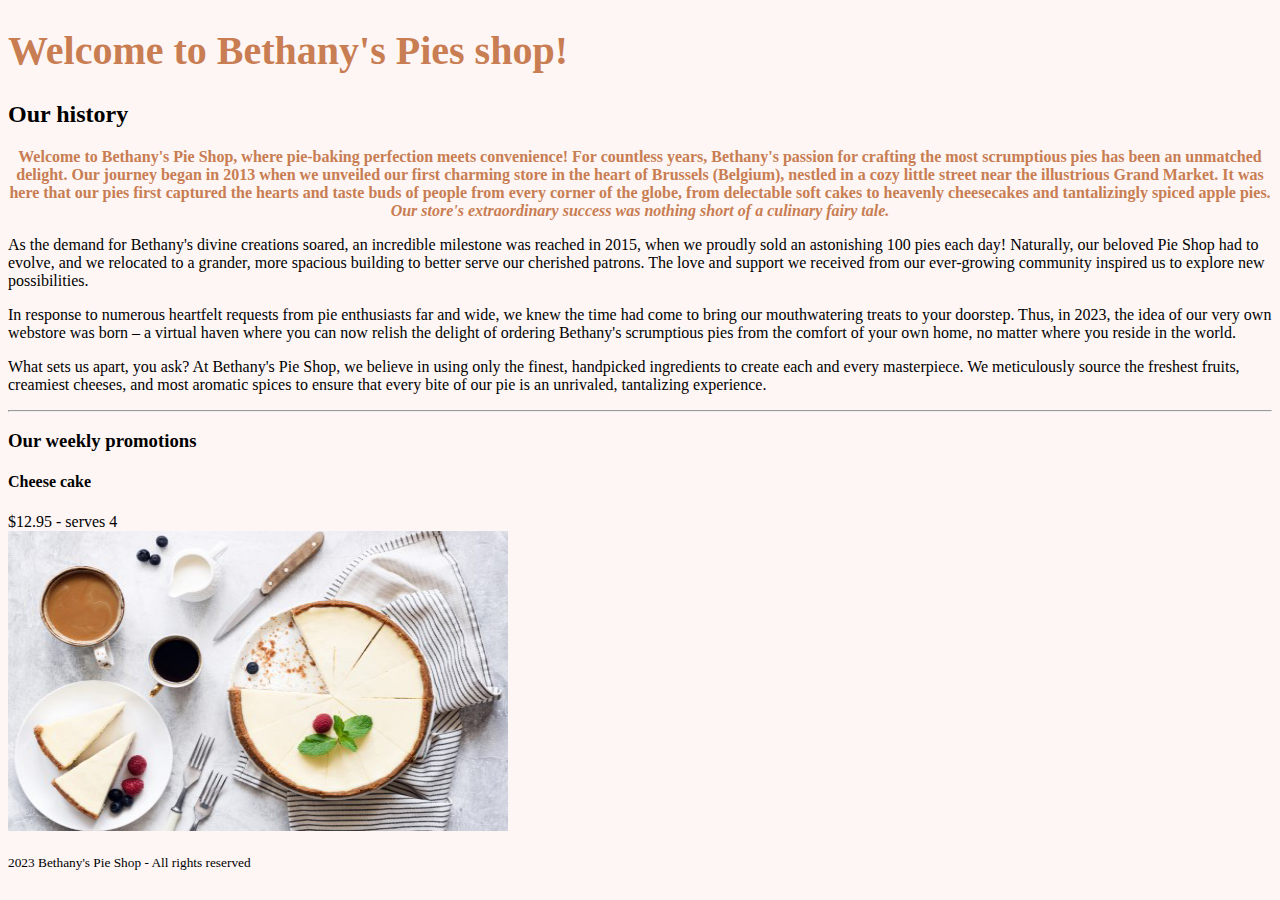
==== BethanyPieShop/index.html @ 14434d57 "Add project files." ====
<!DOCTYPE html>
<html>

<head>
    <meta charset='utf-8'>
    <title>Welcom to Bethany's Pie Shop!</title>
    <meta name='author' content="Bethany's Pie Shop">
    <meta name='description' content="Store front for Bethany's Pie Shop">
    <meta name='viewport' content='width=device-width, initial-scale=1'>
    <!-- allows to show for multiple types of displays (mobile)-->
</head>

<body style='background-color: #fef6f5; font-family: verdana;'>
    <h1 style='font-size: 40px;color: #c87d52;'>Welcome to Bethany's Pies shop!</h1>
    <h2>Our history</h2>
    <p style='text-align: center;font-weight: bold;color:  #c87d52; '>
        Welcome to <b>Bethany's Pie Shop</b>, where pie-baking perfection meets convenience! For countless years,
        Bethany's passion for crafting the most scrumptious pies has been an unmatched delight.
        Our journey began in 2013 when we unveiled our first charming store in the heart of Brussels (Belgium),
        nestled in a cozy little street near the illustrious Grand Market. It was here that our pies first captured the
        hearts and taste buds of
        people from every corner of the globe, from delectable soft cakes to heavenly cheesecakes and tantalizingly
        spiced apple pies.
        <i>Our store's extraordinary success was nothing short of a culinary fairy tale.</i>
    </p>
    <p>
        As the demand for Bethany's divine creations soared,
        an incredible milestone was reached in 2015, when we proudly sold an astonishing 100 pies each day! Naturally,
        our beloved Pie Shop had to evolve,
        and we relocated to a grander, more spacious building to better serve our cherished patrons. The love and
        support we received from our ever-growing community
        inspired us to explore new possibilities.
    </p>


    <p>
        In response to numerous heartfelt requests from pie enthusiasts far and wide, we knew the time
        had
        come to bring our mouthwatering treats to your doorstep. Thus, in 2023, the idea of our very own
        webstore was born – a virtual haven where you can now relish the delight of ordering Bethany's
        scrumptious pies from the comfort of your own home, no matter where you reside in the world.</p>
    <p>
        What sets us apart, you ask? At Bethany's Pie Shop, we believe in using only the finest,
        handpicked
        ingredients to create each and every masterpiece. We meticulously source the freshest fruits,
        creamiest cheeses, and most aromatic spices to ensure that every bite of our pie is an
        unrivaled,
        tantalizing experience.
    </p>

    <hr>
    <h3 style='font-family: verdana;'>Our weekly promotions</h3>
    <h4>Cheese cake</h4>
    $12.95 - serves 4<br>
    <img src='cheesecake.jpg' width='500' height='300' alt='Cheese cake with strawberry'    />
    <br><br>

    <small>2023 Bethany's Pie Shop - All rights reserved</small>
</body>

</html>
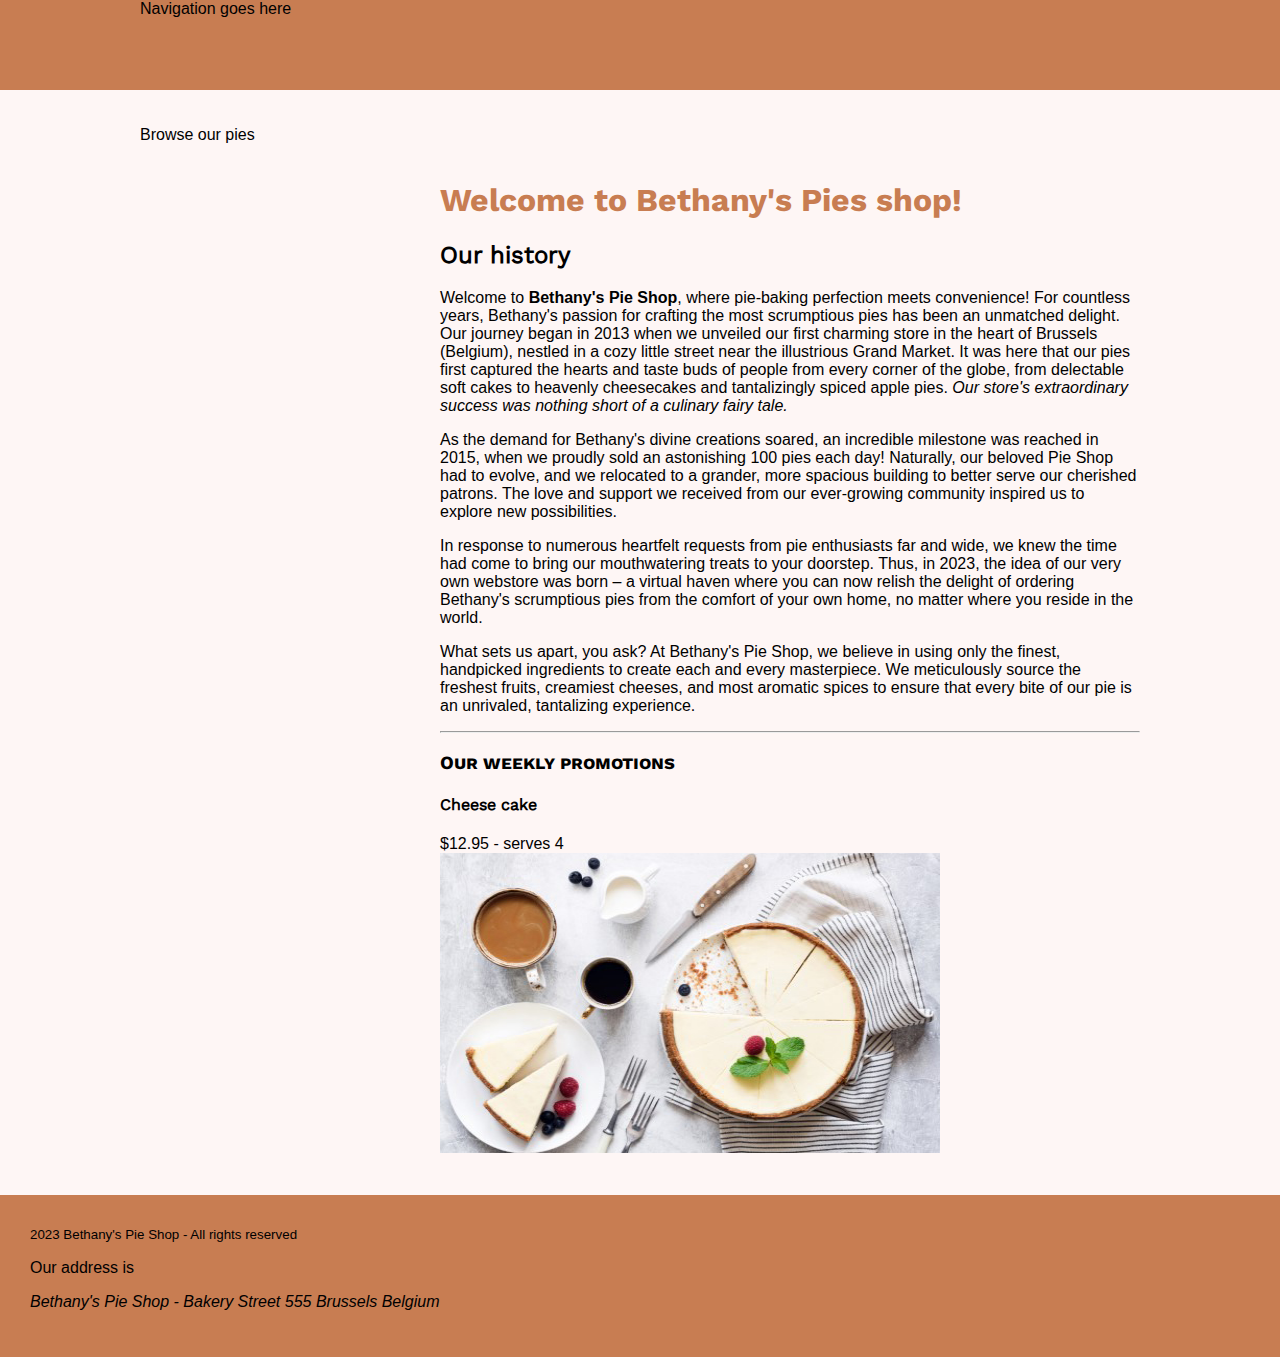
==== commit 39fb91e7: "Committing" ====
--- a/BethanyPieShop/index.html
+++ b/BethanyPieShop/index.html
@@ -8,54 +8,85 @@
     <meta name='description' content="Store front for Bethany's Pie Shop">
     <meta name='viewport' content='width=device-width, initial-scale=1'>
     <!-- allows to show for multiple types of displays (mobile)-->
+    <link rel="stylesheet" href="styles.css">
 </head>
 
-<body style='background-color: #fef6f5; font-family: verdana;'>
-    <h1 style='font-size: 40px;color: #c87d52;'>Welcome to Bethany's Pies shop!</h1>
-    <h2>Our history</h2>
-    <p style='text-align: center;font-weight: bold;color:  #c87d52; '>
-        Welcome to <b>Bethany's Pie Shop</b>, where pie-baking perfection meets convenience! For countless years,
-        Bethany's passion for crafting the most scrumptious pies has been an unmatched delight.
-        Our journey began in 2013 when we unveiled our first charming store in the heart of Brussels (Belgium),
-        nestled in a cozy little street near the illustrious Grand Market. It was here that our pies first captured the
-        hearts and taste buds of
-        people from every corner of the globe, from delectable soft cakes to heavenly cheesecakes and tantalizingly
-        spiced apple pies.
-        <i>Our store's extraordinary success was nothing short of a culinary fairy tale.</i>
-    </p>
-    <p>
-        As the demand for Bethany's divine creations soared,
-        an incredible milestone was reached in 2015, when we proudly sold an astonishing 100 pies each day! Naturally,
-        our beloved Pie Shop had to evolve,
-        and we relocated to a grander, more spacious building to better serve our cherished patrons. The love and
-        support we received from our ever-growing community
-        inspired us to explore new possibilities.
-    </p>
+<body>
+    <div id="wrapper">
+    <header id="main-header">
+        <nav>Navigation goes here</nav>
+    </header>
+    <div id="main-content">
+        <aside id="left-menu">
+            <header>
+                <p class="aside-header">Browse our pies</p>
+            </header>
+        </aside>
+        <main id="main">
+            <article>
+                <header>
+                    <h1>Welcome to Bethany's Pies shop!</h1>
+                </header>
+                <h2>Our history</h2>
+                <p>
+                    Welcome to <b>Bethany's Pie Shop</b>, where pie-baking perfection meets convenience! For countless
+                    years,
+                    Bethany's passion for crafting the most scrumptious pies has been an unmatched delight.
+                    Our journey began in 2013 when we unveiled our first charming store in the heart of Brussels
+                    (Belgium),
+                    nestled in a cozy little street near the illustrious Grand Market. It was here that our pies first
+                    captured the
+                    hearts and taste buds of
+                    people from every corner of the globe, from delectable soft cakes to heavenly cheesecakes and
+                    tantalizingly
+                    spiced apple pies.
+                    <i>Our store's extraordinary success was nothing short of a culinary fairy tale.</i>
+                </p>
+                <p>
+                    As the demand for Bethany's divine creations soared,
+                    an incredible milestone was reached in 2015, when we proudly sold an astonishing 100 pies each day!
+                    Naturally,
+                    our beloved Pie Shop had to evolve,
+                    and we relocated to a grander, more spacious building to better serve our cherished patrons. The
+                    love
+                    and
+                    support we received from our ever-growing community
+                    inspired us to explore new possibilities.
+                </p>
 
 
-    <p>
-        In response to numerous heartfelt requests from pie enthusiasts far and wide, we knew the time
-        had
-        come to bring our mouthwatering treats to your doorstep. Thus, in 2023, the idea of our very own
-        webstore was born – a virtual haven where you can now relish the delight of ordering Bethany's
-        scrumptious pies from the comfort of your own home, no matter where you reside in the world.</p>
-    <p>
-        What sets us apart, you ask? At Bethany's Pie Shop, we believe in using only the finest,
-        handpicked
-        ingredients to create each and every masterpiece. We meticulously source the freshest fruits,
-        creamiest cheeses, and most aromatic spices to ensure that every bite of our pie is an
-        unrivaled,
-        tantalizing experience.
-    </p>
-
-    <hr>
-    <h3 style='font-family: verdana;'>Our weekly promotions</h3>
-    <h4>Cheese cake</h4>
-    $12.95 - serves 4<br>
-    <img src='cheesecake.jpg' width='500' height='300' alt='Cheese cake with strawberry'    />
-    <br><br>
-
-    <small>2023 Bethany's Pie Shop - All rights reserved</small>
+                <p>
+                    In response to numerous heartfelt requests from pie enthusiasts far and wide, we knew the time
+                    had
+                    come to bring our mouthwatering treats to your doorstep. Thus, in 2023, the idea of our very own
+                    webstore was born – a virtual haven where you can now relish the delight of ordering Bethany's
+                    scrumptious pies from the comfort of your own home, no matter where you reside in the world.</p>
+                <p>
+                    What sets us apart, you ask? At Bethany's Pie Shop, we believe in using only the finest,
+                    handpicked
+                    ingredients to create each and every masterpiece. We meticulously source the freshest fruits,
+                    creamiest cheeses, and most aromatic spices to ensure that every bite of our pie is an
+                    unrivaled,
+                    tantalizing experience.
+                </p>
+                <hr>
+            </article>
+            <section id="promos">
+                <h3 id="promo-header">Our weekly promotions</h3>
+                <h4>Cheese cake</h4>
+                $12.95 - serves 4<br>
+                <img src='cheesecake.jpg' width='500' height='300' alt='Cheese cake with strawberry' />
+                <br><br>
+            </section>
+        </main>
+    </div>
+    <footer>
+        <small>2023 Bethany's Pie Shop - All rights reserved</small>
+        <p>Our address is
+        <address>Bethany's Pie Shop - Bakery Street 555 Brussels Belgium</address>
+        </p>
+    </footer>
+</div>
 </body>
 
 </html>--- a/BethanyPieShop/styles.css
+++ b/BethanyPieShop/styles.css
@@ -0,0 +1,135 @@
+body {
+    background-color: #fef6f5;
+    /* font-family: verdana; */
+    font-family: 'Segoe UI', 'Segoe UI', Tahoma, Geneva, Verdana, sans-serif;
+    margin-top: 0px;
+    margin-bottom: 0px;
+    margin-left: auto;
+    margin-right: auto;
+}
+
+
+
+@font-face {
+    font-family: WorkSansBold;
+    src: url(fonts/WorkSans-Bold.ttf);
+}
+
+@font-face {
+    font-family: WorkSansRegular;
+    src: url(fonts/WorkSans-Regular.ttf);
+}
+
+h1 {
+    font-size: 2em;
+    color: #c87d52;
+    font-family: WorkSansBold;
+}
+
+h2,h3,h4 {
+    font-family: WorkSansRegular;
+}
+
+h2 {
+    font-weight: bolder;
+}
+
+#promo-header {
+    font-family: WorkSansBold;
+    font-variant: small-caps;   
+}
+
+#main-header {
+    background-color: #c87d52;
+}
+
+nav {
+    height: 80px;
+    width: 1000px;
+    margin: 0 auto 10px;
+}
+
+#main-content {
+    width: 1000px;
+    margin-left: auto;
+    margin-right: auto;
+}
+
+#left-menu {
+    float: left;
+    width: 30%;
+    padding-top: 20px;
+    padding-right: 50px;
+}
+
+#main {
+    float: right;
+    width: 70%;
+    margin-bottom: 20px;
+}
+
+footer {
+    clear:both;
+    width: 100%;
+    background-color: #c87d52;
+    padding: 30px;
+}
+
+#wrapper {
+    display: flex;
+    flex-direction: column;
+    justify-content: space-between;
+    min-height: 100vh;
+}
+
+
+
+/*
+#main {
+    background-color: #c87d52;
+    margin: 100px 200px;
+    padding: 25px;
+}
+
+
+
+
+
+h2 {
+    text-decoration: underline;
+}
+
+/* # is for ids 
+#promo {
+    background-color: brown;
+    color: white;
+    font-weight: bold;
+}
+
+/*  . is for class names   
+.intro-text {
+    font-size: small;
+}
+
+.intro-text h3 {
+    font-size: 20px;
+    color: #c87d52;
+}
+
+a:link {
+    color: #c87d52;
+}
+a:visited {
+    color:brown;
+}
+a:hover {
+    color: #c87d52;
+}
+a:active {
+    color: lightcoral;
+}
+
+.main-content p {
+    background-color: #c87d52;
+}
+*/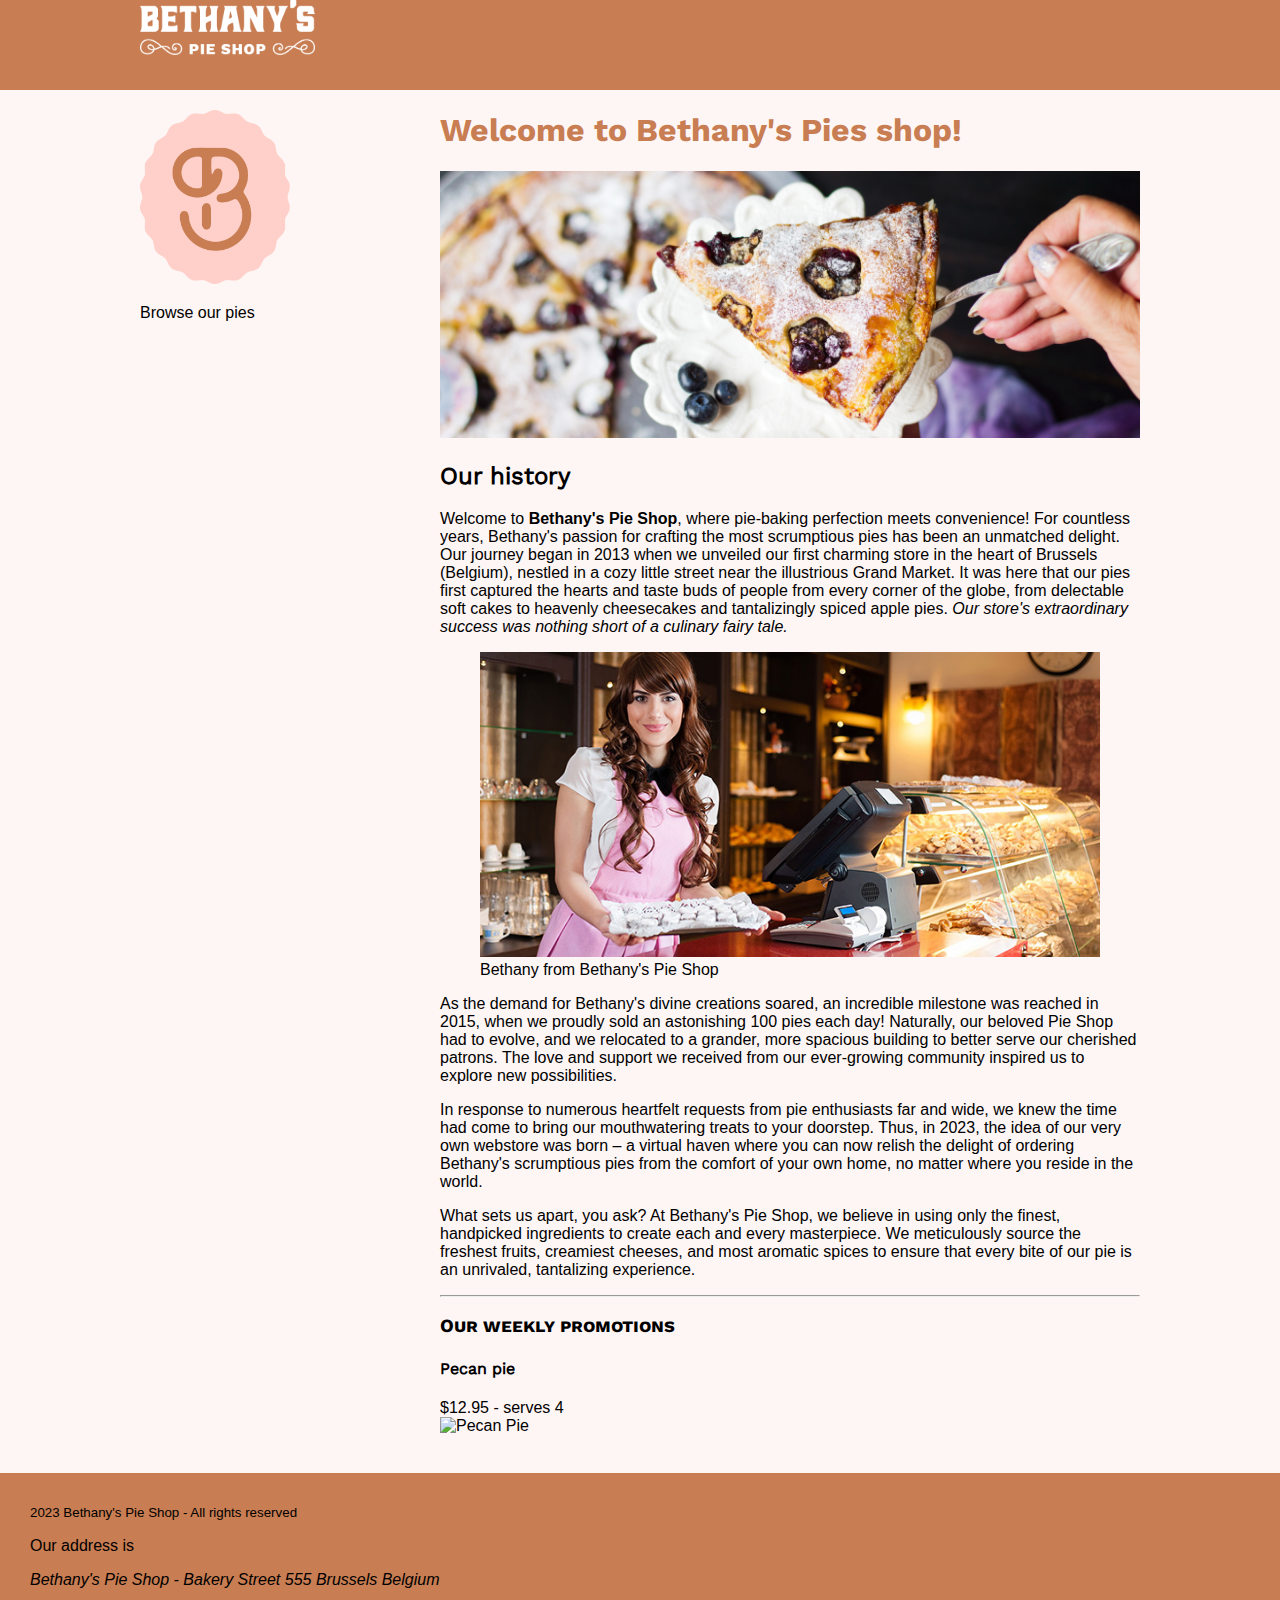
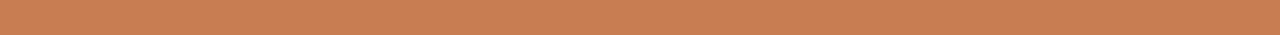
==== commit e7d1d381: "Updates" ====
--- a/BethanyPieShop/index.html
+++ b/BethanyPieShop/index.html
@@ -9,15 +9,18 @@
     <meta name='viewport' content='width=device-width, initial-scale=1'>
     <!-- allows to show for multiple types of displays (mobile)-->
     <link rel="stylesheet" href="styles.css">
+    <link rel='icon' type='image/png' href='favicon.png'>
 </head>
 
 <body>
     <div id="wrapper">
     <header id="main-header">
-        <nav>Navigation goes here</nav>
+        <nav><img src='images/logos/bethany-horizontal-logo.png'
+                class='menu-logo'/></nav>
     </header>
     <div id="main-content">
         <aside id="left-menu">
+            <img src='images/logos/bethany-badge-logo.png' width='150px' />
             <header>
                 <p class="aside-header">Browse our pies</p>
             </header>
@@ -27,6 +30,12 @@
                 <header>
                     <h1>Welcome to Bethany's Pies shop!</h1>
                 </header>
+
+                <img src='images/hero.jpg' 
+                    width='100%'
+                    alt='A delicious blueberry pie' />
+
+
                 <h2>Our history</h2>
                 <p>
                     Welcome to <b>Bethany's Pie Shop</b>, where pie-baking perfection meets convenience! For countless
@@ -41,6 +50,12 @@
                     tantalizingly
                     spiced apple pies.
                     <i>Our store's extraordinary success was nothing short of a culinary fairy tale.</i>
+                    <figure>
+                    <img src='images/bethany.jpg'
+                        width='100%'
+                        alt='Bethany in her pie shop' />
+                        <figcaption>Bethany from Bethany's Pie Shop</figcaption>
+                    </figure>
                 </p>
                 <p>
                     As the demand for Bethany's divine creations soared,
@@ -71,13 +86,27 @@
                 </p>
                 <hr>
             </article>
-            <section id="promos">
+
+            <section id="promos">               
                 <h3 id="promo-header">Our weekly promotions</h3>
+                 <!--
                 <h4>Cheese cake</h4>
                 $12.95 - serves 4<br>
                 <img src='cheesecake.jpg' width='500' height='300' alt='Cheese cake with strawberry' />
                 <br><br>
+                -->
+                <h4>Pecan pie</h4>
+                $12.95 - serves 4<br>
+                <img src='https://gillcleerenpluralsight.blob.core.windows.net/files/pecan-pie.jpg' 
+                    width='500' width='500' 
+                    alt='Pecan Pie'
+                    height='300'/>
+                <br><br>
+
             </section>
+
+
+            
         </main>
     </div>
     <footer>
--- a/BethanyPieShop/styles.css
+++ b/BethanyPieShop/styles.css
@@ -1,6 +1,5 @@
 body {
-    background-color: #fef6f5;
-    /* font-family: verdana; */
+    background-color: #fef6f5; 
     font-family: 'Segoe UI', 'Segoe UI', Tahoma, Geneva, Verdana, sans-serif;
     margin-top: 0px;
     margin-bottom: 0px;
@@ -8,7 +7,17 @@
     margin-right: auto;
 }
 
+/* Specific layout styles, for amongst others footer */
+* {
+    box-sizing: border-box
+}
 
+#wrapper {
+    display: flex;
+    flex-direction: column;
+    justify-content: space-between;
+    min-height: 100vh;
+}
 
 @font-face {
     font-family: WorkSansBold;
@@ -75,12 +84,13 @@
     padding: 30px;
 }
 
-#wrapper {
-    display: flex;
-    flex-direction: column;
-    justify-content: space-between;
-    min-height: 100vh;
+.menu-logo {
+    width:175px;
+    margin-right:30px;
 }
+
+
+
 
 
 
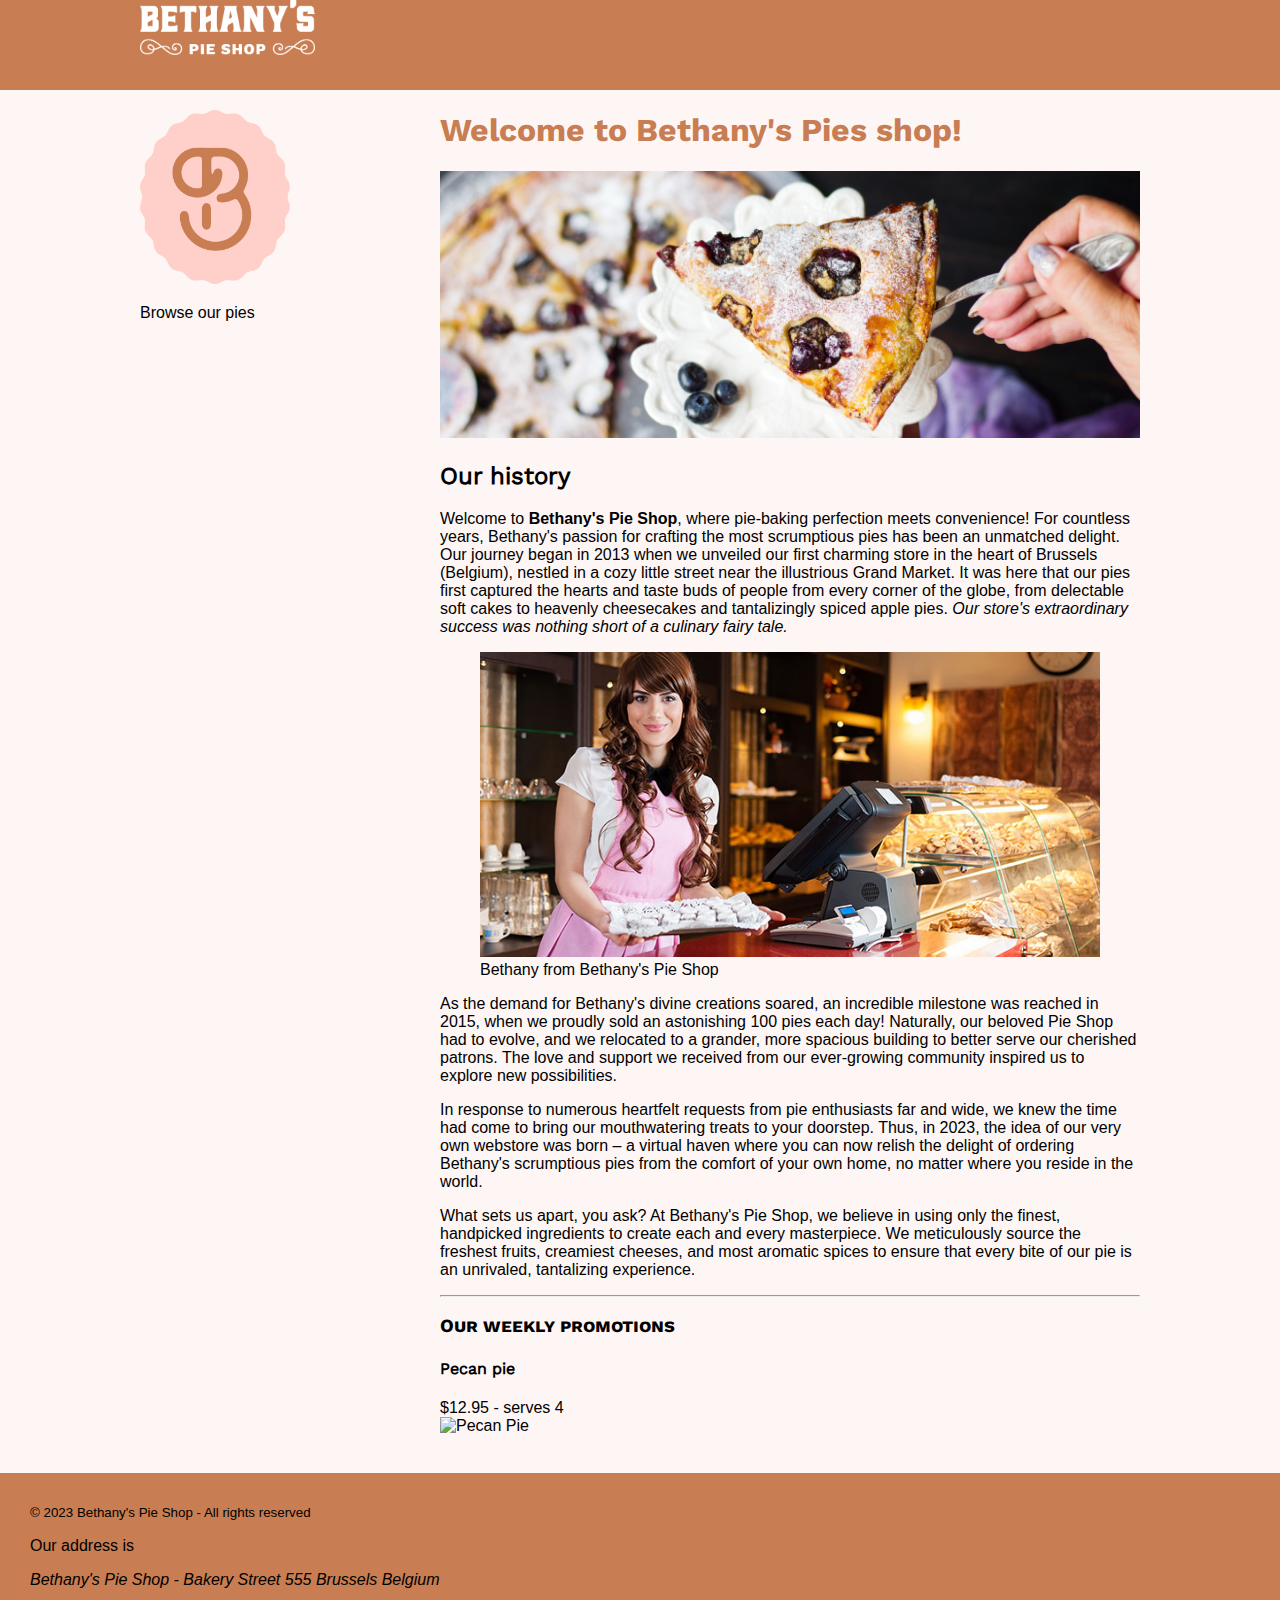
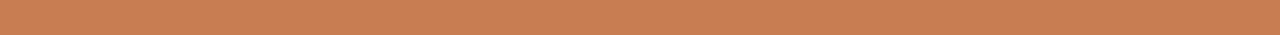
==== commit 5073d58d: "Updates" ====
--- a/BethanyPieShop/index.html
+++ b/BethanyPieShop/index.html
@@ -110,7 +110,7 @@
         </main>
     </div>
     <footer>
-        <small>2023 Bethany's Pie Shop - All rights reserved</small>
+        <small> &copy 2023 Bethany's Pie Shop - All rights reserved</small>
         <p>Our address is
         <address>Bethany's Pie Shop - Bakery Street 555 Brussels Belgium</address>
         </p>
--- a/BethanyPieShop/styles.css
+++ b/BethanyPieShop/styles.css
@@ -89,9 +89,21 @@
     margin-right:30px;
 }
 
+table, td, th {
+    border: 1px solid black;
+    border-collapse: collapse;
+    padding: 5px;
+}
 
-
-
+.page-header-small {
+    font-family: WorkSansRegular;
+    color: black;
+    text-transform: uppercase;
+    text-align: left;
+    font-weight: bold;
+    font-size: 1.1em;
+    letter-spacing: 0.2rem;
+}
 
 
 /*
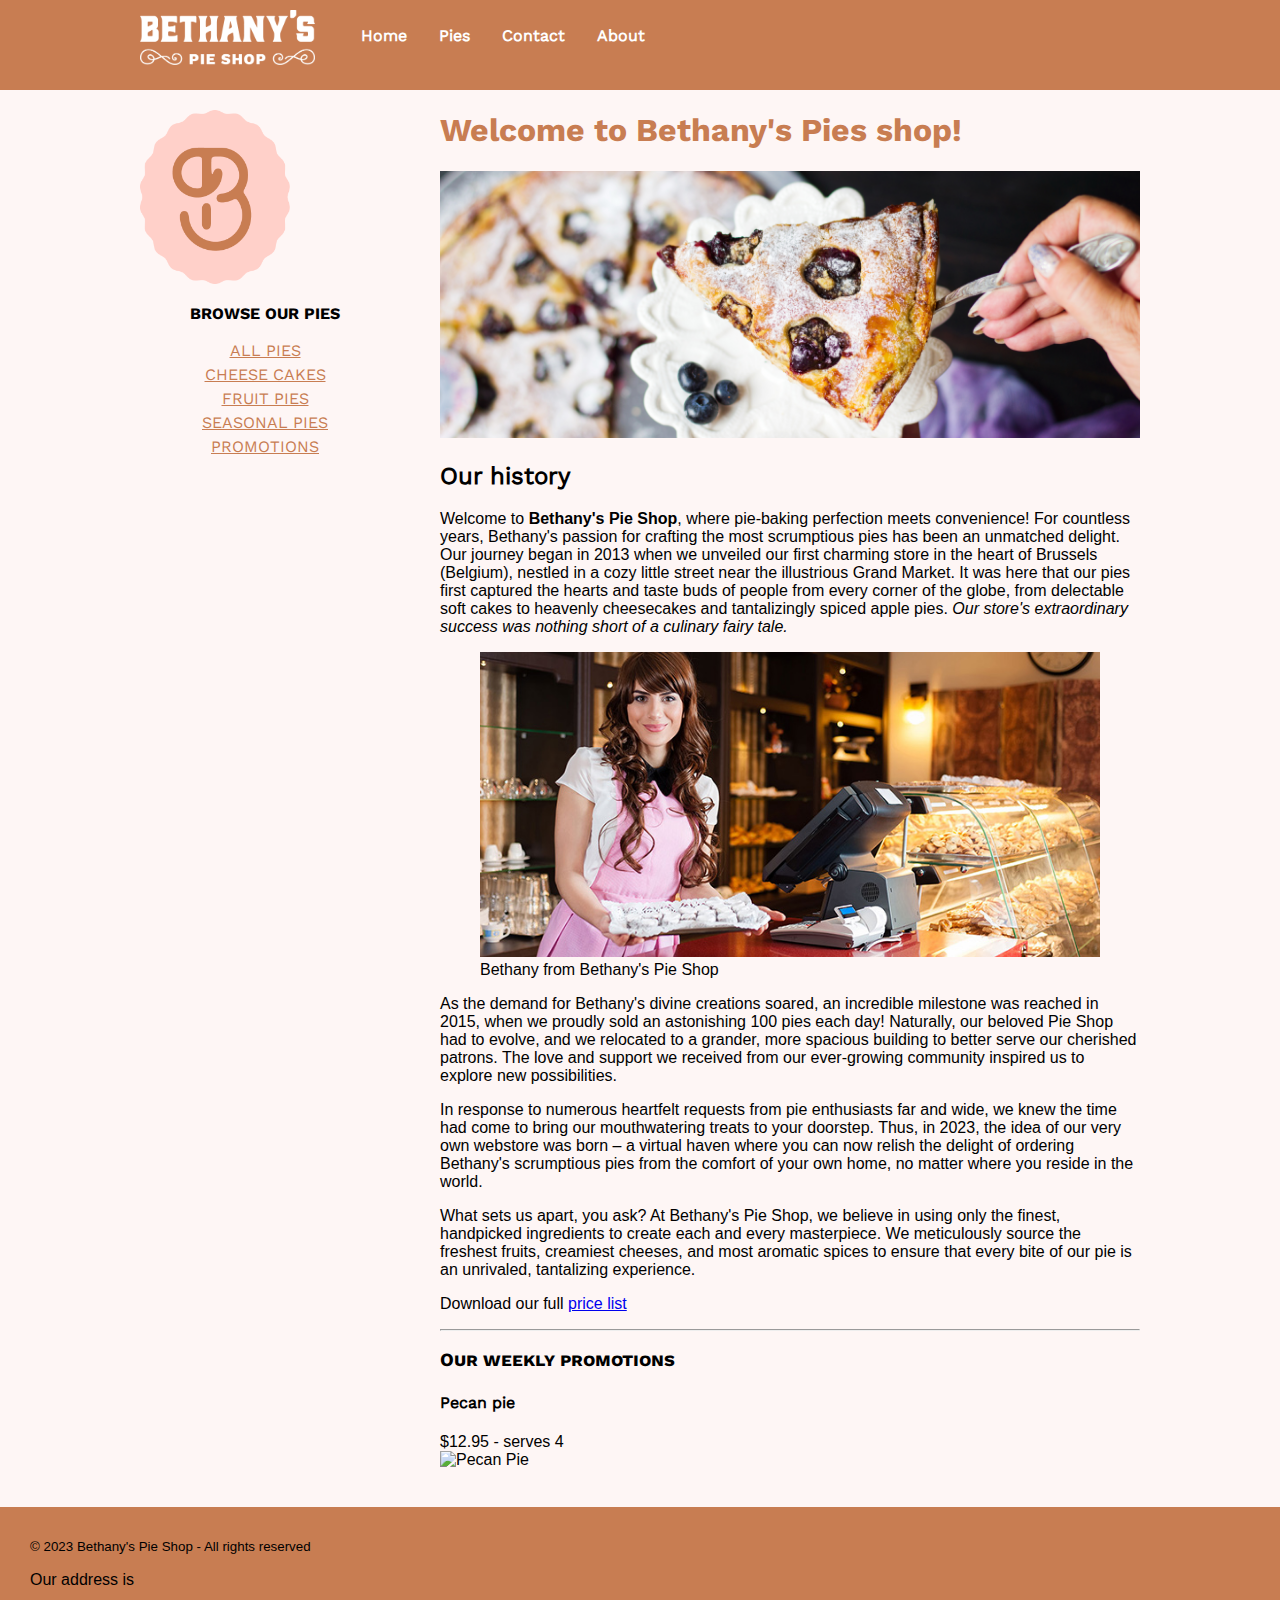
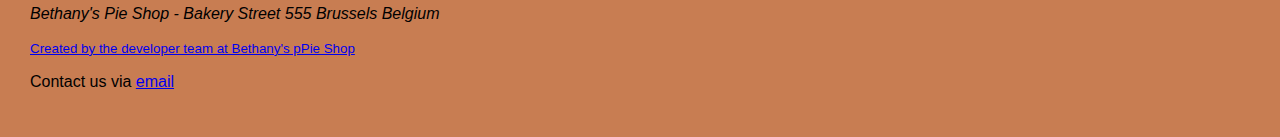
==== commit 0349891e: "Updates" ====
--- a/BethanyPieShop/index.html
+++ b/BethanyPieShop/index.html
@@ -15,15 +15,31 @@
 <body>
     <div id="wrapper">
     <header id="main-header">
-        <nav><img src='images/logos/bethany-horizontal-logo.png'
-                class='menu-logo'/></nav>
+        <nav>   
+            <ul>
+                <li> <img src='images/logos/bethany-horizontal-logo.png' class='menu-logo'/></li>
+                <li> <a href='index.html'>Home</a></li>
+                <li> <a href='pieoverview.html'>Pies</a></li> 
+                <li> <a href='contact.html'>Contact</a></li> 
+                <li> <a href='about.html'>About</a></li> 
+            </ul>           
+        </nav>
     </header>
     <div id="main-content">
         <aside id="left-menu">
-            <img src='images/logos/bethany-badge-logo.png' width='150px' />
+            <a href='index.html'>
+                <img src='images/logos/bethany-badge-logo.png' width='150px' />
+            </a>
             <header>
                 <p class="aside-header">Browse our pies</p>
             </header>
+            <ul class='small-menu'>
+                <li> <a href='pieoverview.html'>All pies</a></li>
+                <li> <a href='cheesecakes.html'>Cheese Cakes</a></li>
+                <li> <a href='fruitpies.html'>Fruit pies</a></li>
+                <li> <a href='seasonalpies.html'>Seasonal pies</a></li>
+                <li> <a href='#promos'>Promotions</a></li>
+            </ul>
         </aside>
         <main id="main">
             <article>
@@ -84,6 +100,7 @@
                     unrivaled,
                     tantalizing experience.
                 </p>
+                <p>Download our full <a href='downloads/Pricelist.zip'>price list</a></p>                
                 <hr>
             </article>
 
@@ -103,10 +120,7 @@
                     height='300'/>
                 <br><br>
 
-            </section>
-
-
-            
+            </section>            
         </main>
     </div>
     <footer>
@@ -114,6 +128,8 @@
         <p>Our address is
         <address>Bethany's Pie Shop - Bakery Street 555 Brussels Belgium</address>
         </p>
+        <p><small><a href='https://www.pluralsight.com'>Created by the developer team at Bethany's pPie Shop</a></small></p>
+        <p>Contact us via <a href='mailto:info@bethanyspieshop.com'>email</a></p>
     </footer>
 </div>
 </body>
--- a/BethanyPieShop/styles.css
+++ b/BethanyPieShop/styles.css
@@ -39,6 +39,33 @@
     font-family: WorkSansRegular;
 }
 
+.small-menu {
+    list-style-type: none;
+    list-style: none;
+    text-align: center;
+    padding: 0px;
+}
+
+.small-menu>li>a {
+    font-family: WorkSansRegular;
+    text-transform: uppercase;
+    line-height: 1.5em;
+    color: #c87d52;
+}
+
+.aside-header {
+    text-align: center;
+    font-family: WorkSansBold;
+    text-transform: uppercase;
+}
+
+#left-menu>a>img> {
+    width: 150px;
+    margin: auto;
+    display: block;
+}
+
+
 h2 {
     font-weight: bolder;
 }
@@ -106,6 +133,84 @@
 }
 
 
+
+nav>ul {
+    list-style-type: none;
+    margin: 0;
+    padding: 0;
+    padding-top: 10px;
+}
+
+nav>ul>li {
+    float: left;
+}
+
+nav>ul>li a {
+    display: block;
+    color: white;
+    text-align: center;
+    padding: 16px;
+    text-decoration: none;
+    font-weight: bold;
+    font-family: WorkSansRegular;
+}
+
+form{
+    padding: 25px
+}
+input[type=text],
+input[type=date],
+input[type=email],
+select,
+textarea {
+    width: 100%;
+    padding:12px;
+    border: 1px solid #ccc;
+    border-radius: 8px;
+    box-sizing: border-box;
+    margin-top: 6px;
+    margin-bottom: 16px;
+    resize: none;
+    font-family: WorkSansRegular;
+}
+
+
+input[type=submit] {
+    background-color: #c87d52;
+    color: black;
+    font-family: WorkSansRegular;
+    text-transform: uppercase;
+    font-size:  large;
+    padding: 12px 20px;
+    border: none;
+    border-radius: 4px;
+    cursor: pointer;
+}
+
+label {
+    font-family: WorkSansRegular;
+    text-transform: uppercase;
+    font-size: .9em;
+}
+
+
+fieldset {
+    padding: 16px;
+    border-radius: 10px;
+    border-color: #c87d52;
+    margin-bottom: 30px;
+}
+
+legend {
+    margin-bottom: 0px;
+    margin-left: 16px;
+    font-family: WorkSansRegular;
+    text-transform: uppercase;
+}
+
+
+
+
 /*
 #main {
     background-color: #c87d52;
